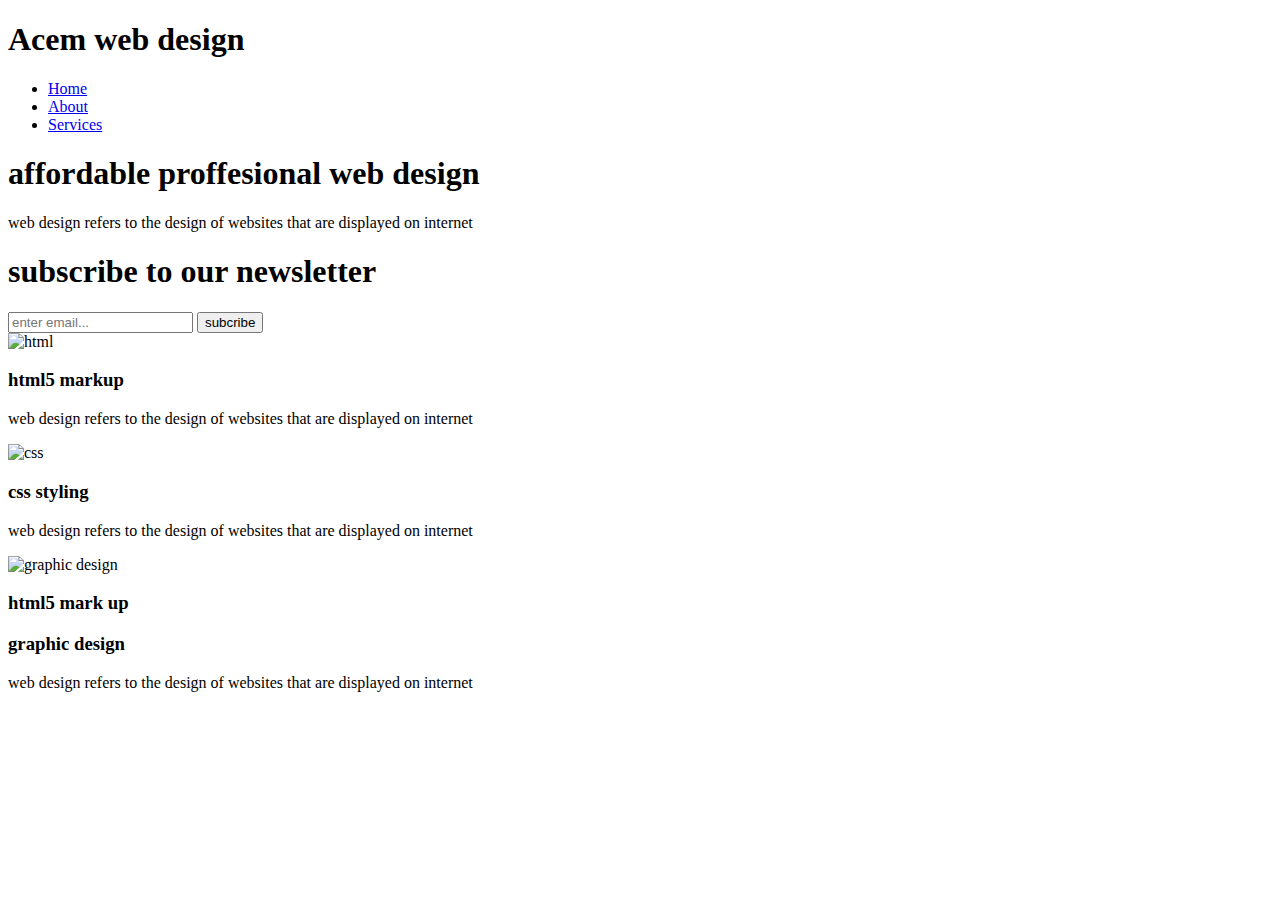
==== index.html @ d9e72e80 "Add files via upload" ====
<!DOCTYPE html>
<html lang="en">
<head>   
    <meta charset="UTF-8">
    <meta name="viewport"   content="width=device-width, initial-scale=1.0">
    <meta name ="description" content="afforable and proffesional web design">
    <meta name="keywords" content="web design, affordable web design,proffessional web design">
    <meta name ="author" content="similoluwa">
    <title>simi web design | welcome</title>
    <link rel="stylesheet" href="./css/style.css ">

</head>
<body>
 <header>
    <div class="container">
    <div id="branding">
        <h1><span class="highlight">Acem</span> web design</h1>
    </div>
    <nav>
        <ul>
            <li class="current"><a href="index.html">Home</a></li>
            <li><a href="about,html">About</a> </li>
            <li><a href="services.html">Services</a> </li>

        </ul>
    </nav>
    </div>
 </header>

   <section id="showcase">
    <div class="container">
        <h1>affordable proffesional web design</h1>
        <p>web design refers to the design of websites that are displayed on internet</p>
    </div>
   </section>

   <section id="newsletter">
    <div class="container">
        <h1>subscribe to our newsletter</h1>
        <form action="medium.com">
            <input type="email" placeholder="enter email...">
            <button type="submit" class="button_1">subcribe</button>   

        </form>
    </div>
   </section>
   <section id="boxes">
    <div class="container">    
    </div class="box">
        <img src="./images/html.png" alt="html">
        <h3>html5 markup</h3>
        <p>web design refers to the design of websites that are displayed on internet</p>
    <div class="box">
       <img src="./images/CSS.png" alt="css">
        <h3>css styling</h3>
        <p>web design refers to the design of websites that are displayed on internet</p>
        <div class="box">
            <img src="./images/graphic design.avif" alt="graphic design">    
        <h3>html5 mark up</h3>
        <h3>graphic design</h3>
        <p>web design refers to the design of websites that are displayed on internet</p>

    </div>


   </section>


    
</body>
</html>
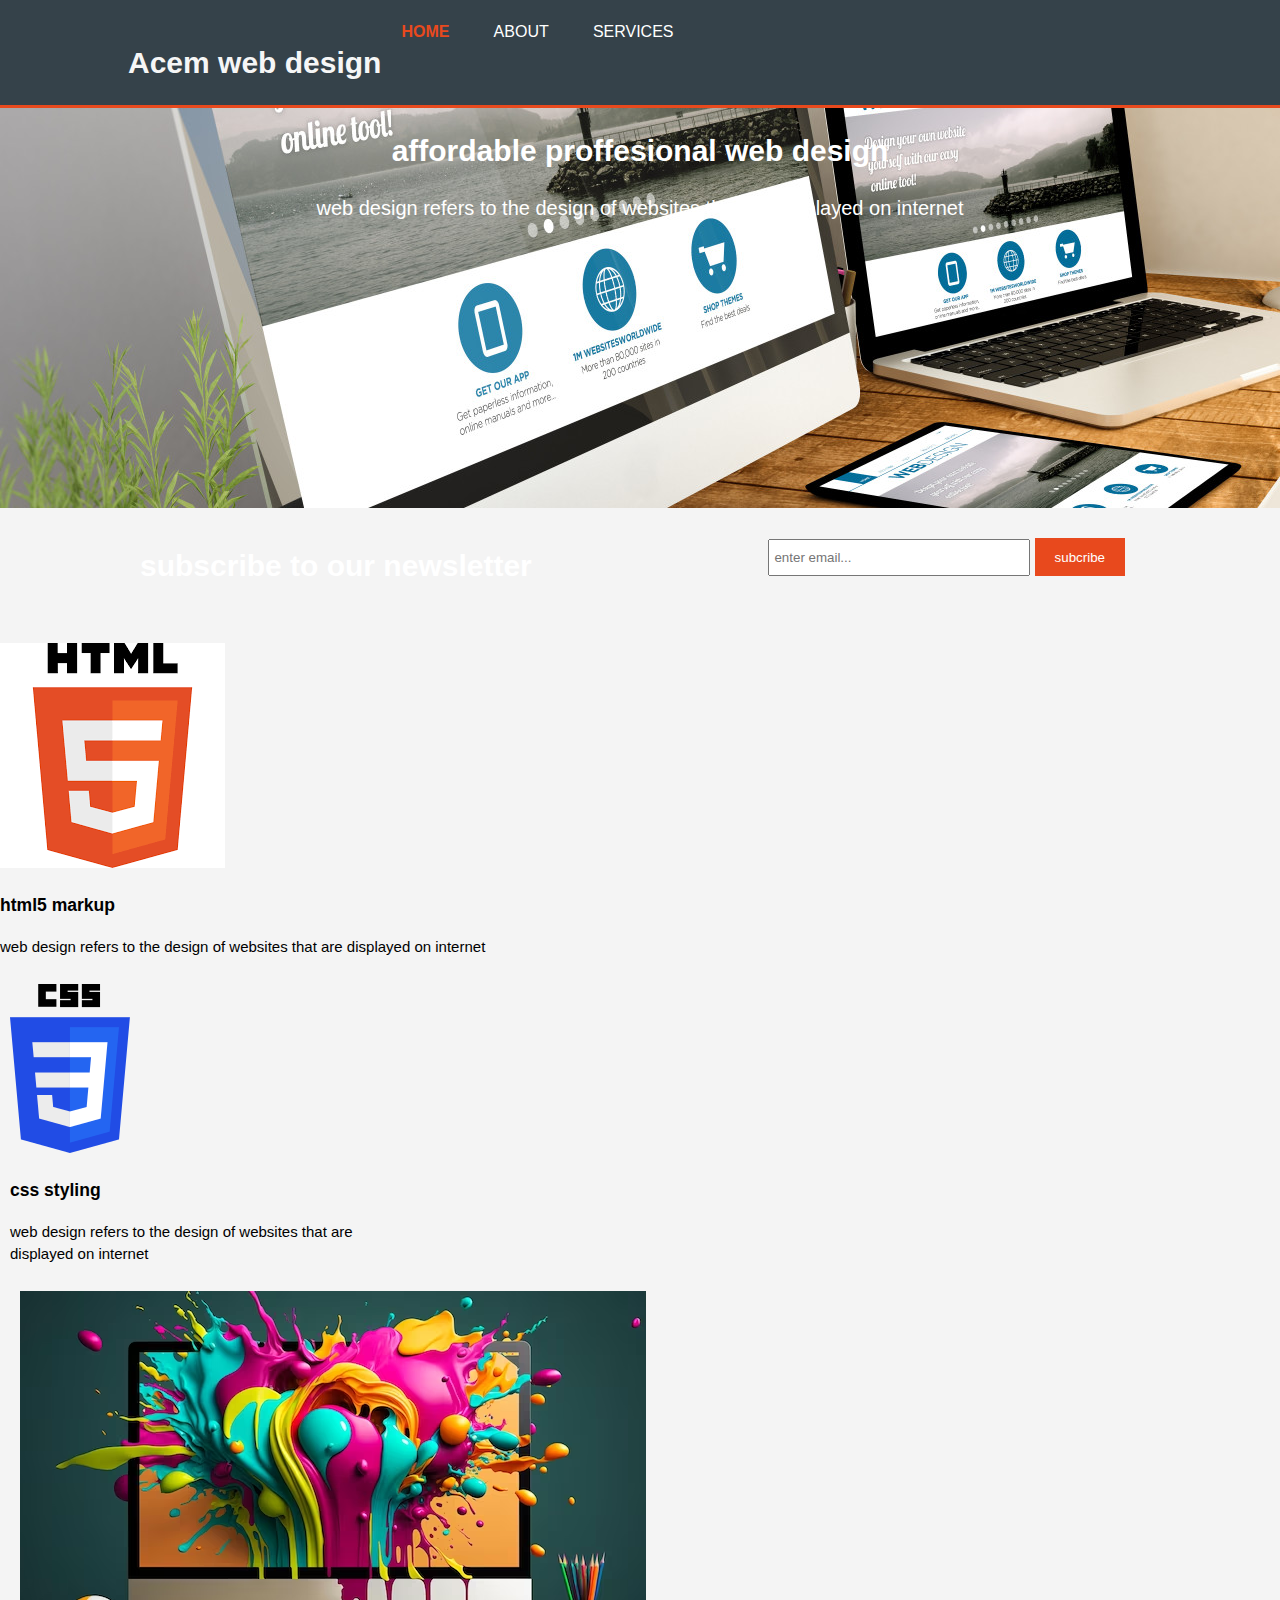
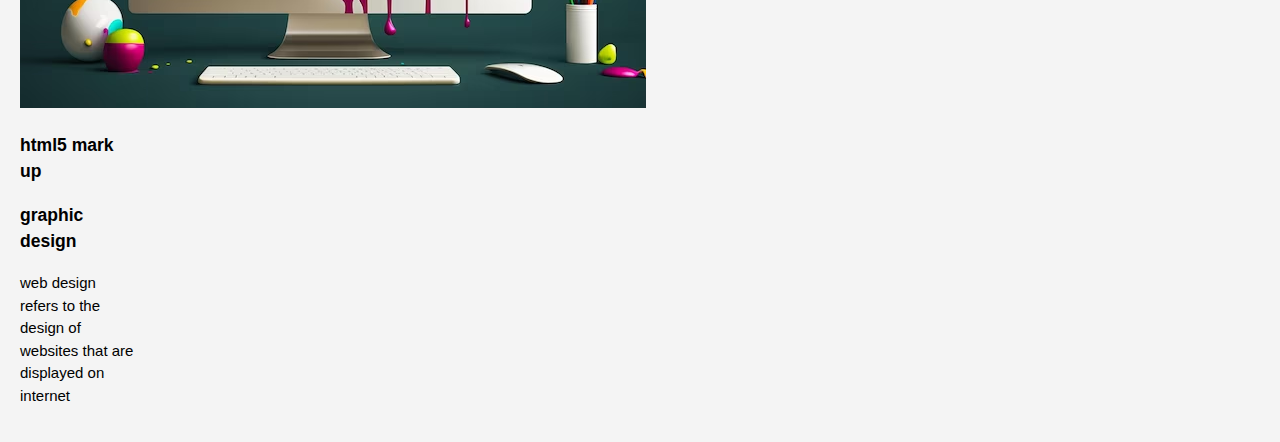
==== commit 8175871b: "Update index.html" ====
--- a/index.html
+++ b/index.html
@@ -8,7 +8,6 @@
     <meta name ="author" content="similoluwa">
     <title>simi web design | welcome</title>
     <link rel="stylesheet" href="./css/style.css ">
-
 </head>
 <body>
  <header>
@@ -68,4 +67,4 @@
 
     
 </body>
-</html>+</html>
--- a/css/style.css
+++ b/css/style.css
@@ -0,0 +1,138 @@
+body{
+font: 15px/1.5 Helvetical,sans-serif;
+padding: 0;
+margin: 0;
+background-color: #f4f4f4;
+}
+/*"global"*/
+.container{
+    width: 80%;
+    margin: auto;
+    overflow: hidden;
+}
+ul{
+    margin:0;
+    padding:0;
+}
+
+.button_1{
+    height:38px;
+    background:#e8491d;
+    border:0;
+    padding-left:20px;
+    padding-right:20px;
+    color:#ffffff;
+}
+
+/*"header"*/
+header{
+    background: #35424a;
+    color: #f6f6f6 ;
+    padding-top:20px;
+    min-height:70px;
+    border-bottom:#e8491d 3px solid;
+}
+
+header a{
+    color:#ffffff;
+    text-decoration: none;
+    text-transform: uppercase;
+    font-size: 16px;
+}
+
+header ul{
+    margin: 0;
+    padding: 0;
+
+}
+
+header li{
+    /* float:right;  */
+    display: inline;
+    padding: 0 20px 0 20px; 
+}
+
+ header #branding{
+    float:left;
+    /* margin-top: 10px; */
+ } 
+
+ header
+    .higjhtlight,header .current a{
+        color :#e8491d;
+        font-weight :bold;
+    }
+
+    header a:hover{
+        color:#666666;
+        font-weight:bold;
+    }
+
+
+/*showcase*/
+#showcase{
+    min-height: 400px;
+    background:url('../images/hero.jpeg') no-repeat 0 -400px;
+    text-align: center;   
+    color: #ffffff;
+}
+
+#showacase h1{
+  margin-top:100px;
+  font-size:55px;
+  margin-bottom:10px;
+}
+
+#showcase p{
+    font-size:20px;
+}
+
+/*Newsletter*/
+#newsletter{
+    padding:15px;
+    color: #ffffff;
+    background:35424a;
+}
+
+#newsletter h1{
+    float:left;
+}
+
+#newsletter form{
+    float:right;
+    margin:15px;
+}
+
+#newsletter input[type="email"]{
+    padding:4px;
+    height:25px;
+    width:250px;
+}
+
+/*Boxes*/
+#boxes{
+    margin-top:20px;
+}
+
+#boxes .box{
+ float:left;
+ width:30%;
+ padding:10px;
+ 
+}
+
+#boxes .box image{
+    width:90px;
+
+}
+
+footer{
+    padding:20px;
+    margin-top:20px;
+    color:#ffffff;
+    background:#e8491d;
+    text-align:center;
+    
+}
+
+
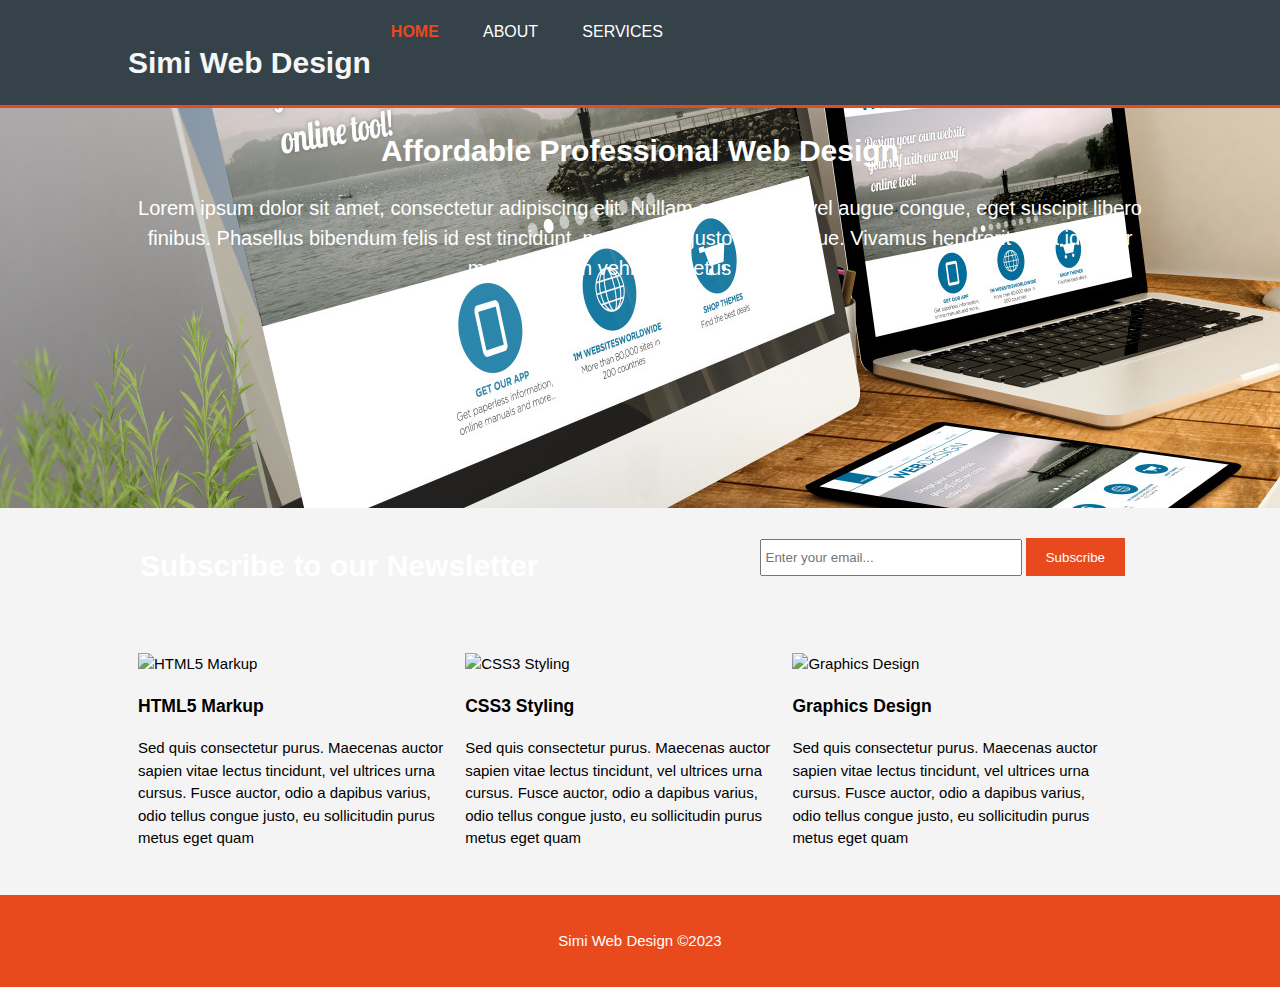
==== commit d860b26f: "Update index.html" ====
--- a/index.html
+++ b/index.html
@@ -1,70 +1,67 @@
 <!DOCTYPE html>
 <html lang="en">
-<head>   
+<head>
     <meta charset="UTF-8">
-    <meta name="viewport"   content="width=device-width, initial-scale=1.0">
-    <meta name ="description" content="afforable and proffesional web design">
-    <meta name="keywords" content="web design, affordable web design,proffessional web design">
-    <meta name ="author" content="similoluwa">
-    <title>simi web design | welcome</title>
-    <link rel="stylesheet" href="./css/style.css ">
+    <meta name="viewport" content="width=device-width, initial-scale=1.0">
+    <meta name="description" content="Affordable and Professional Web Design">
+    <meta name="keywords" content="Web Design, Professional Developer">
+    <title>Simi Web Design | Welcome</title>
+    <link rel="stylesheet" href="./css/style.css">
 </head>
 <body>
- <header>
-    <div class="container">
-    <div id="branding">
-        <h1><span class="highlight">Acem</span> web design</h1>
-    </div>
-    <nav>
-        <ul>
-            <li class="current"><a href="index.html">Home</a></li>
-            <li><a href="about,html">About</a> </li>
-            <li><a href="services.html">Services</a> </li>
-
-        </ul>
-    </nav>
-    </div>
- </header>
-
-   <section id="showcase">
-    <div class="container">
-        <h1>affordable proffesional web design</h1>
-        <p>web design refers to the design of websites that are displayed on internet</p>
-    </div>
-   </section>
-
-   <section id="newsletter">
-    <div class="container">
-        <h1>subscribe to our newsletter</h1>
-        <form action="medium.com">
-            <input type="email" placeholder="enter email...">
-            <button type="submit" class="button_1">subcribe</button>   
-
-        </form>
-    </div>
-   </section>
-   <section id="boxes">
-    <div class="container">    
-    </div class="box">
-        <img src="./images/html.png" alt="html">
-        <h3>html5 markup</h3>
-        <p>web design refers to the design of websites that are displayed on internet</p>
-    <div class="box">
-       <img src="./images/CSS.png" alt="css">
-        <h3>css styling</h3>
-        <p>web design refers to the design of websites that are displayed on internet</p>
-        <div class="box">
-            <img src="./images/graphic design.avif" alt="graphic design">    
-        <h3>html5 mark up</h3>
-        <h3>graphic design</h3>
-        <p>web design refers to the design of websites that are displayed on internet</p>
-
-    </div>
-
-
-   </section>
-
-
-    
+    <header>
+        <div class="container">
+            <div id="branding">
+                <h1><span class="highlight">Simi </span> Web Design</h1>
+            </div>
+            <nav>
+                <ul>
+                    <li class="current"><a href="index.html">Home</a></li>
+                    <li><a href="about.html">About</a></li>
+                    <li><a href="services.html">Services</a></li>
+                </ul>
+            </nav>            
+        </div>
+    </header>
+    <!-- Below is the code for my homepage. It contains various sections and a footer -->
+        <section id="showcase">
+        <div class="container">
+            <h1>Affordable Professional Web Design</h1>
+            <p>Lorem ipsum dolor sit amet, consectetur adipiscing elit. Nullam auctor justo vel augue congue, eget suscipit libero finibus. Phasellus bibendum felis id est tincidunt, non fringilla justo scelerisque. Vivamus hendrerit nulla id tortor malesuada, in vehicula metus volutpat. </p>
+        </div>
+    </section>
+    <section id="newsletter">
+        <div class="container">
+            <h1>Subscribe to our Newsletter</h1>
+            <form>
+                <input type="email" placeholder="Enter your email...">
+                <button type="submit" class="button_1">Subscribe</button>
+            </form>
+        </div>
+    </section>
+    <section id="boxes">
+        <div class="container">
+            <div class="box">
+                <img src="html.png" alt="HTML5 Markup">
+                <h3>HTML5 Markup</h3>
+                <p>Sed quis consectetur purus. Maecenas auctor sapien vitae lectus tincidunt, vel ultrices urna cursus. Fusce auctor, odio a dapibus varius, odio tellus congue justo, eu sollicitudin purus metus eget quam</p>
+            </div>
+            <div class="box">
+                <img src="csslogo.jpg" alt="CSS3 Styling">
+                <h3>CSS3 Styling</h3>
+                <p>Sed quis consectetur purus. Maecenas auctor sapien vitae lectus tincidunt, vel ultrices urna cursus. Fusce auctor, odio a dapibus varius, odio tellus congue justo, eu sollicitudin purus metus eget quam</p>
+            </div>
+            <div class="box">
+                <img src="graphic.jfif" alt="Graphics Design">
+                <h3>Graphics Design</h3>
+                <p>Sed quis consectetur purus. Maecenas auctor sapien vitae lectus tincidunt, vel ultrices urna cursus. Fusce auctor, odio a dapibus varius, odio tellus congue justo, eu sollicitudin purus metus eget quam</p>
+            </div>
+        </div>
+    </section>
+    <footer>
+        <div class="container">
+         <p>Simi Web Design &copy;2023</p>
+        </div>
+    </footer>
 </body>
 </html>
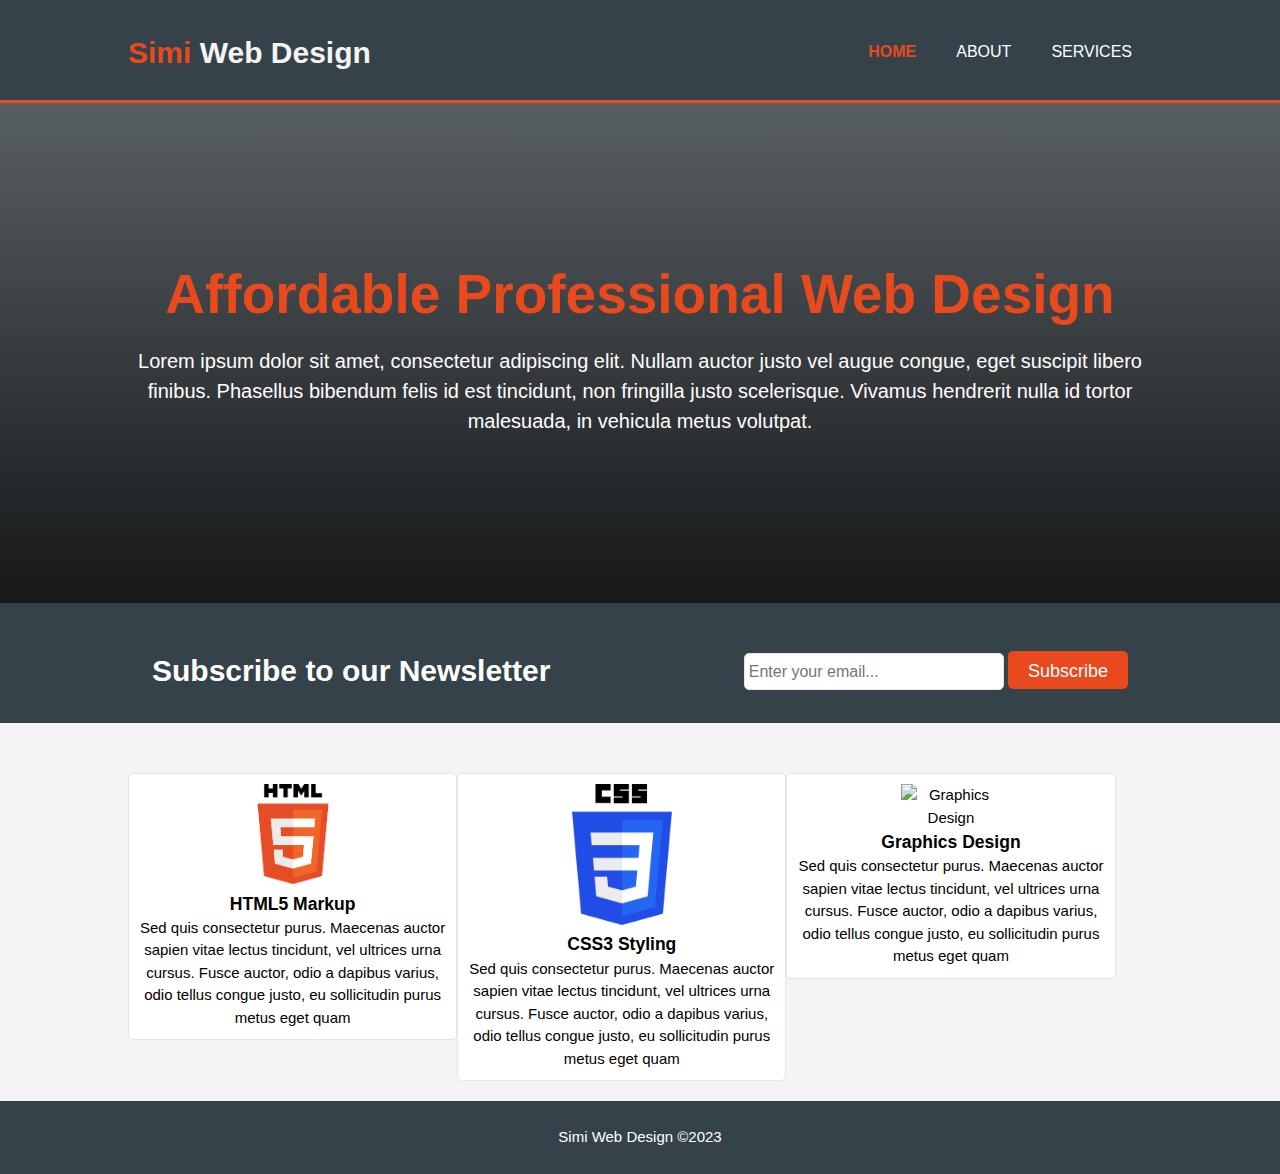
==== commit 2c3f3630: "Update index.html" ====
--- a/index.html
+++ b/index.html
@@ -42,17 +42,17 @@
     <section id="boxes">
         <div class="container">
             <div class="box">
-                <img src="html.png" alt="HTML5 Markup">
+                <img src="./images/html.png" alt="HTML5 Markup">
                 <h3>HTML5 Markup</h3>
                 <p>Sed quis consectetur purus. Maecenas auctor sapien vitae lectus tincidunt, vel ultrices urna cursus. Fusce auctor, odio a dapibus varius, odio tellus congue justo, eu sollicitudin purus metus eget quam</p>
             </div>
             <div class="box">
-                <img src="csslogo.jpg" alt="CSS3 Styling">
+                <img src="./images/CSS.png" alt="CSS3 Styling">
                 <h3>CSS3 Styling</h3>
                 <p>Sed quis consectetur purus. Maecenas auctor sapien vitae lectus tincidunt, vel ultrices urna cursus. Fusce auctor, odio a dapibus varius, odio tellus congue justo, eu sollicitudin purus metus eget quam</p>
             </div>
             <div class="box">
-                <img src="graphic.jfif" alt="Graphics Design">
+                <img src="./images/graphicdesign" alt="Graphics Design">
                 <h3>Graphics Design</h3>
                 <p>Sed quis consectetur purus. Maecenas auctor sapien vitae lectus tincidunt, vel ultrices urna cursus. Fusce auctor, odio a dapibus varius, odio tellus congue justo, eu sollicitudin purus metus eget quam</p>
             </div>
--- a/css/style.css
+++ b/css/style.css
@@ -1,138 +1,296 @@
-body{
-font: 15px/1.5 Helvetical,sans-serif;
-padding: 0;
-margin: 0;
-background-color: #f4f4f4;
-}
-/*"global"*/
-.container{
-    width: 80%;
-    margin: auto;
-    overflow: hidden;
-}
-ul{
-    margin:0;
-    padding:0;
-}
-
-.button_1{
-    height:38px;
-    background:#e8491d;
-    border:0;
-    padding-left:20px;
-    padding-right:20px;
-    color:#ffffff;
-}
-
-/*"header"*/
-header{
-    background: #35424a;
-    color: #f6f6f6 ;
-    padding-top:20px;
-    min-height:70px;
-    border-bottom:#e8491d 3px solid;
-}
-
-header a{
-    color:#ffffff;
-    text-decoration: none;
-    text-transform: uppercase;
-    font-size: 16px;
-}
-
-header ul{
-    margin: 0;
-    padding: 0;
-
-}
-
-header li{
-    /* float:right;  */
-    display: inline;
-    padding: 0 20px 0 20px; 
-}
-
- header #branding{
-    float:left;
-    /* margin-top: 10px; */
- } 
-
- header
-    .higjhtlight,header .current a{
-        color :#e8491d;
-        font-weight :bold;
-    }
-
-    header a:hover{
-        color:#666666;
-        font-weight:bold;
-    }
-
-
-/*showcase*/
-#showcase{
-    min-height: 400px;
-    background:url('../images/hero.jpeg') no-repeat 0 -400px;
-    text-align: center;   
-    color: #ffffff;
-}
-
-#showacase h1{
-  margin-top:100px;
-  font-size:55px;
-  margin-bottom:10px;
-}
-
-#showcase p{
-    font-size:20px;
-}
-
-/*Newsletter*/
-#newsletter{
-    padding:15px;
-    color: #ffffff;
-    background:35424a;
-}
-
-#newsletter h1{
-    float:left;
-}
-
-#newsletter form{
-    float:right;
-    margin:15px;
-}
-
-#newsletter input[type="email"]{
-    padding:4px;
-    height:25px;
-    width:250px;
-}
-
-/*Boxes*/
-#boxes{
-    margin-top:20px;
-}
-
-#boxes .box{
- float:left;
- width:30%;
- padding:10px;
- 
-}
-
-#boxes .box image{
-    width:90px;
-
-}
-
-footer{
-    padding:20px;
-    margin-top:20px;
-    color:#ffffff;
-    background:#e8491d;
-    text-align:center;
-    
-}
-
-
+body,
+h1,
+h2,
+h3,
+p,
+ul,
+li,
+form {
+  margin: 0;
+  padding: 0;
+}
+
+body {
+  font-family: Arial, Helvetica, sans-serif;
+  font-size: 15px;
+  line-height: 1.5;
+  background: #f4f4f4;
+}
+
+/* Global styles */
+.container {
+  width: 80%;
+  margin: auto;
+  overflow: hidden;
+}
+
+header ul {
+  list-style: none;
+  padding: 0;
+  margin: 0;
+}
+
+/* Header styles */
+header {
+  background: #35424a;
+  color: #f4f4f4;
+  padding-top: 30px;
+  min-height: 70px;
+  border-bottom: #e8491d 3px solid;
+}
+
+header a {
+  color: #ffffff;
+  text-decoration: none;
+  text-transform: uppercase;
+  font-size: 16px;
+}
+
+header li {
+  float: left;
+  display: inline;
+  padding: 0 20px 0 20px;
+}
+
+header #branding {
+  float: left;
+}
+
+header #branding h1 {
+  margin: 0;
+}
+
+header nav {
+  float: right;
+  margin-top: 10px;
+}
+
+header .highlight,
+header .current a {
+  color: #e8491d;
+  font-weight: bold;
+}
+
+header a:hover {
+  color: #cccccc;
+  font-weight: bold;
+}
+
+.button_1 {
+  height: 38px;
+  background: #e8491d;
+  border: 0;
+  padding-left: 20px;
+  padding-right: 20px;
+  color: white;
+}
+
+/* Showcase styles */
+#showcase {
+  min-height: 400px;
+  background: linear-gradient(rgba(0, 0, 0, 0.2), rgba(0, 0, 0, 0.8)),
+    url("web.jpg") no-repeat;
+  /* Removed opacity for better readability */
+  background-color: rgba(53, 66, 74, 0.7); /* Added background color overlay */
+  text-align: center;
+  color: #ffffff;
+  padding: 50px 0;
+}
+
+#showcase h1 {
+  margin-top: 100px;
+  font-size: 55px;
+  margin-bottom: 10px;
+  color: #e8491d;
+}
+
+#showcase p {
+  font-size: 20px;
+}
+
+/* Newsletter styles */
+#newsletter {
+  padding: 30px;
+  color: white;
+  background-color: #35424a;
+}
+
+#newsletter h1 {
+  float: left;
+  margin-top: 15px;
+}
+
+#newsletter form {
+  float: right; /* Adjusted alignment to be on the same horizontal line */
+  margin-top: 15px; /* Adjusted the margin for better alignment */
+}
+
+#newsletter input[type="email"] {
+  padding: 4px;
+  height: 27px;
+  width: 250px;
+}
+
+/* Boxes styles */
+#boxes {
+  margin-top: 50px;
+}
+
+#boxes .box {
+  float: left;
+  width: 30%;
+  text-align: center;
+  padding: 10px;
+  background-color: #ffffff;
+  border: 1px solid #e5e5e5;
+  border-radius: 5px;
+  transition: background-color 0.3s ease-in-out; /* Added hover transition */
+}
+
+.box:hover {
+  background-color: #f4f4f4; /* Change background color on hover */
+}
+
+.box img {
+  max-width: 100px;
+}
+
+/* side bar */
+#sidebar {
+  background: #f4f4f4;
+  float: right;
+  width: 30%;
+  margin-top: 60px;
+}
+
+/* main-col */
+#main-col {
+  float: left;
+  width: 60%;
+  background: #f4f4f4;
+  margin-right: 10px;
+}
+
+/* Add space around the content */
+#main {
+  padding: 20px; /* Adjust the padding as needed for spacing around content */
+}
+
+/* Footer styles */
+footer {
+  background-color: #35424a; /* Change this color to your preferred background color */
+  color: white;
+  text-align: center;
+  padding: 25px 0;
+  margin-top: 20px;
+}
+
+/* Service Page Styles */
+#main {
+  display: flex;
+  justify-content: space-between;
+  align-items: flex-start;
+}
+
+.service {
+  border: 1px solid #e5e5e5;
+  padding: 20px;
+  margin-bottom: 20px;
+  background-color: #ffffff;
+}
+
+.service h2 {
+  font-size: 24px;
+  margin-bottom: 10px;
+  color: #333333;
+}
+
+.service p {
+  font-size: 16px;
+  line-height: 1.5;
+  color: #666666;
+}
+
+/* Add this CSS to your style.css file */
+
+/* Service Page Styles */
+#main {
+  display: flex;
+  justify-content: space-between;
+  align-items: flex-start;
+}
+
+.service {
+  border: 1px solid #e5e5e5;
+  padding: 20px;
+  margin-bottom: 20px;
+  background-color: #ffffff;
+}
+
+.service h2 {
+  font-size: 24px;
+  margin-bottom: 10px;
+  color: #333333;
+}
+
+.service p {
+  font-size: 16px;
+  line-height: 1.5;
+  color: #666666;
+}
+
+/* Contact Form Styles */
+aside#sidebar {
+  width: 30%; /* Adjust the width as needed */
+  padding: 20px;
+  background-color: #e8491d;
+  border: 1px solid #e5e5e5;
+}
+
+section#testimonials {
+  /* background-color: #e8491d; */
+}
+
+#contact-form {
+  width: 100%;
+}
+
+#contact-form h2 {
+  font-size: 24px;
+  margin-bottom: 20px;
+  color: #333333;
+}
+
+.form-group {
+  margin-bottom: 20px;
+}
+
+label {
+  font-size: 18px;
+  color: #333333;
+}
+
+input[type="text"],
+input[type="email"],
+textarea {
+  width: 100%;
+  padding: 10px;
+  font-size: 16px;
+  border: 1px solid #e5e5e5;
+  border-radius: 5px;
+  margin-top: 5px;
+}
+
+button[type="submit"] {
+  background-color: #e8491d;
+  color: white;
+  font-size: 18px;
+  padding: 10px 20px;
+  border: none;
+  border-radius: 5px;
+  cursor: pointer;
+}
+
+button[type="submit"]:hover {
+  background-color: #cc4216;
+}
